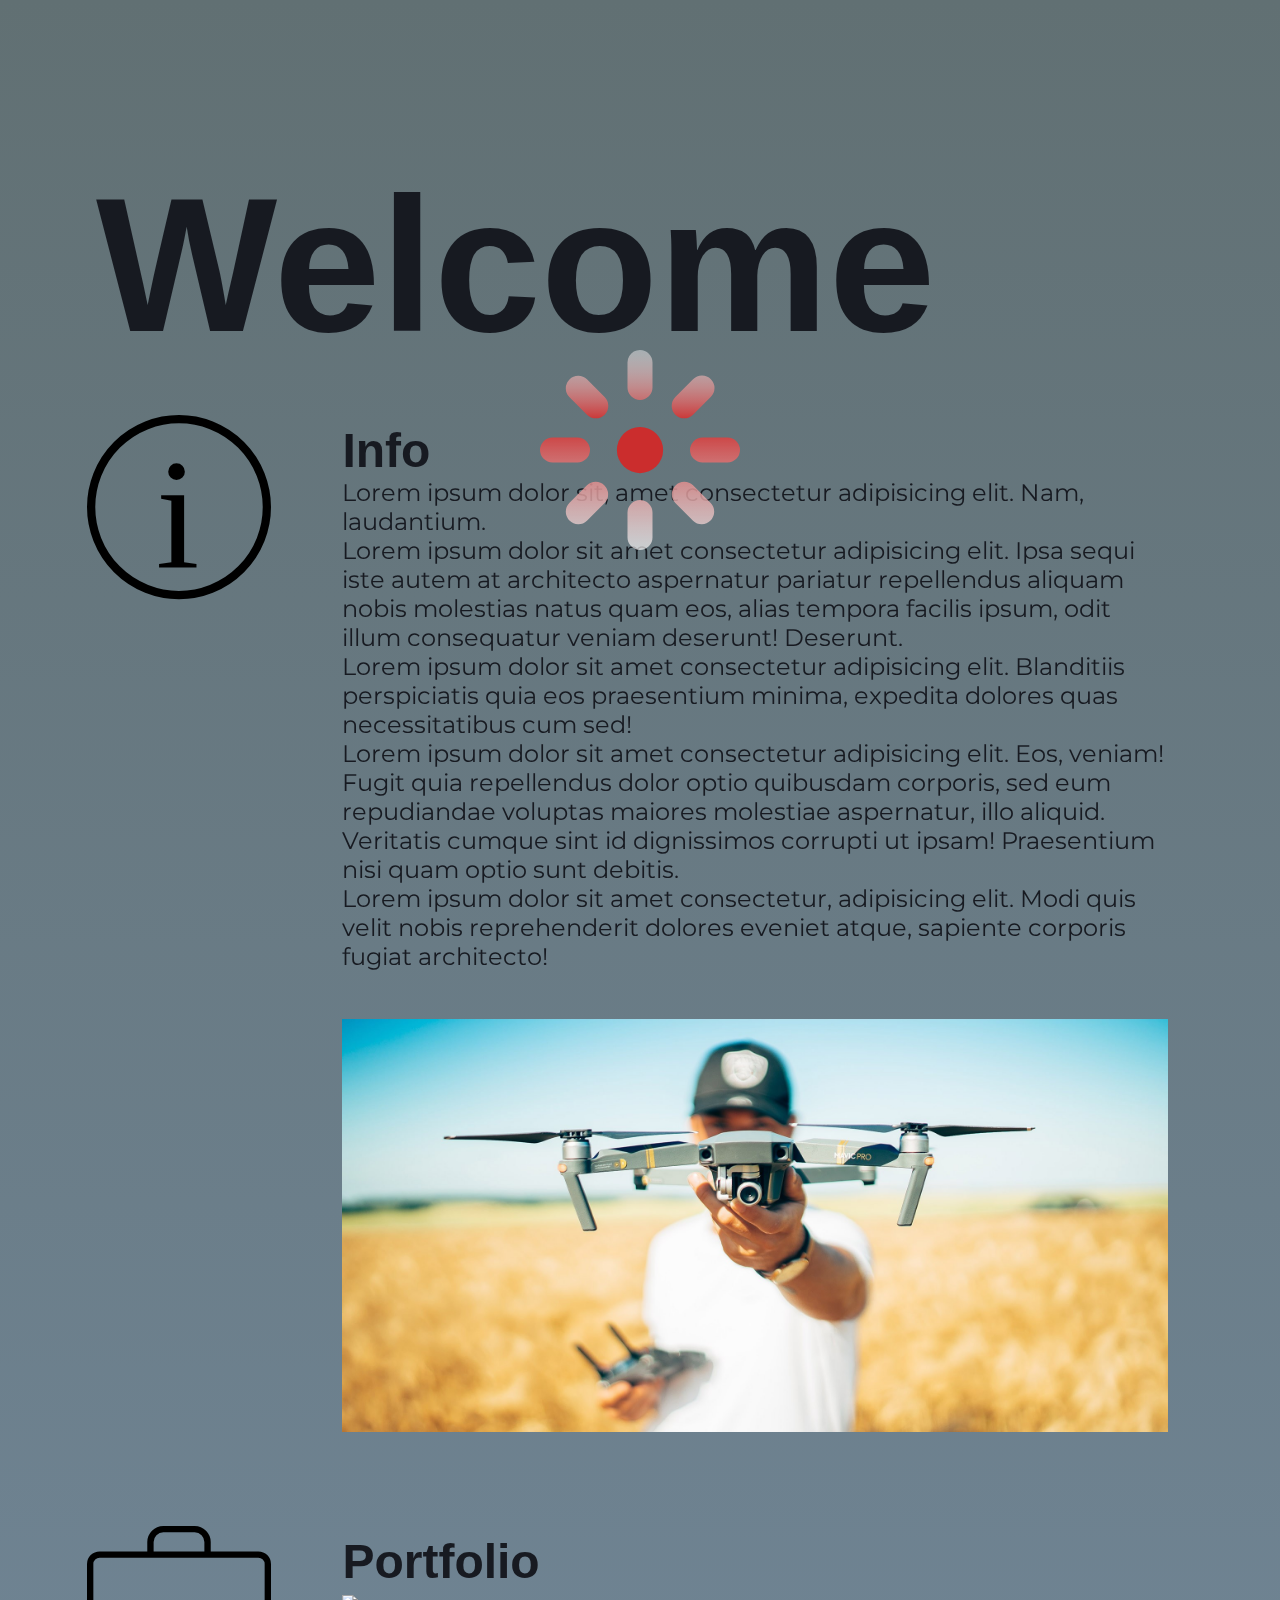
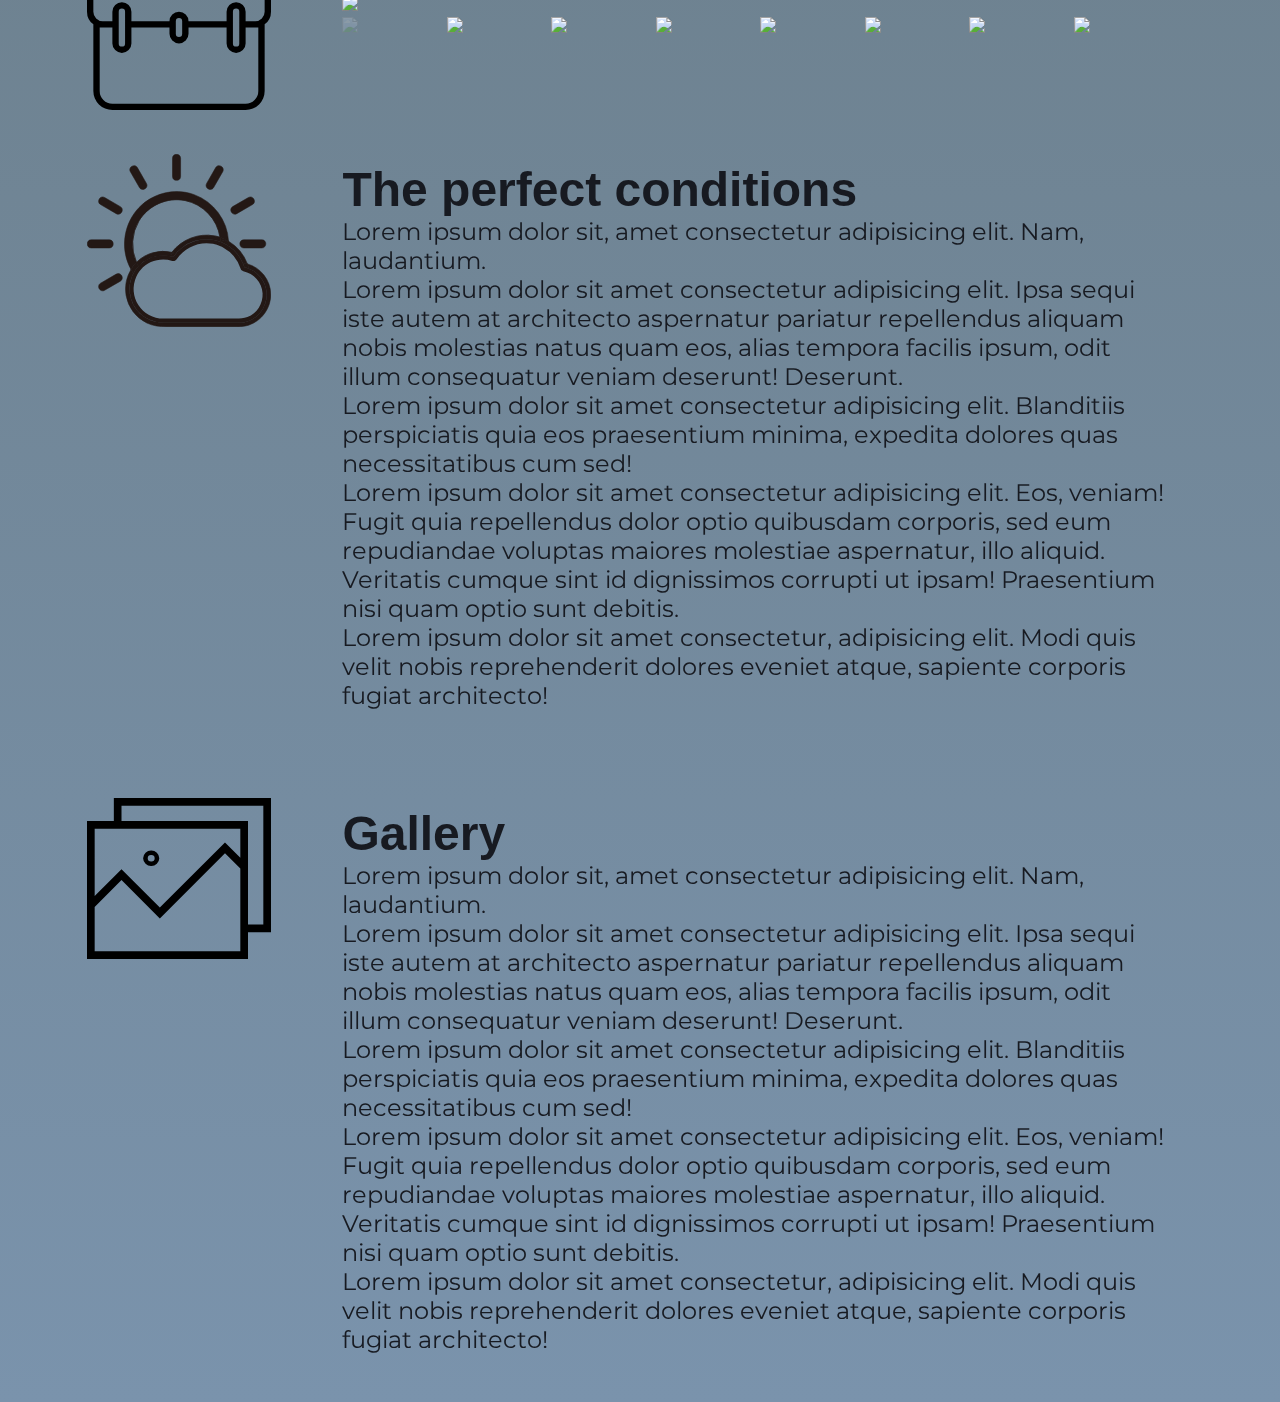
==== index.html @ 98a45d49 "bildspel och animationer" ====
<!DOCTYPE html>
<html lang="en">
  <head>
    <meta charset="UTF-8" />
    <meta name="viewport" content="width=device-width, initial-scale=1.0" />
    <meta http-equiv="X-UA-Compatible" content="ie=edge" />
    <title>ReC Photography</title>
    <link rel="stylesheet" href="./style.css" />
    <link rel="stylesheet" href="https://use.typekit.net/uqi7hgr.css" />
    <link
      href="https://fonts.googleapis.com/css?family=Montserrat&display=swap"
      rel="stylesheet"
    />
  </head>
  <body>
    <div class="preloader">
      <img id="drone" src="./media/drone.svg" alt="" />
      <img id="loading" src="./Media/loading.svg" alt="" />
    </div>

    <div class="video-container">
      <video autoplay loop muted>
        <source src="./media/video/herovideo.mp4" type="video/mp4" />
      </video>
    </div>
    <img id="logo" src="./media/REC.logo.svg" alt="" />
    <h1>Welcome</h1>
    <section>
      <figure>
        <img class="icon" src="./Media/about.svg" />
      </figure>

      <article>
        <h3>Info</h3>

        <p>
          Lorem ipsum dolor sit, amet consectetur adipisicing elit. Nam,
          laudantium.
        </p>
        <p>
          Lorem ipsum dolor sit amet consectetur adipisicing elit. Ipsa sequi
          iste autem at architecto aspernatur pariatur repellendus aliquam nobis
          molestias natus quam eos, alias tempora facilis ipsum, odit illum
          consequatur veniam deserunt! Deserunt.
        </p>
        <p>
          Lorem ipsum dolor sit amet consectetur adipisicing elit. Blanditiis
          perspiciatis quia eos praesentium minima, expedita dolores quas
          necessitatibus cum sed!
        </p>
        <p>
          Lorem ipsum dolor sit amet consectetur adipisicing elit. Eos, veniam!
          Fugit quia repellendus dolor optio quibusdam corporis, sed eum
          repudiandae voluptas maiores molestiae aspernatur, illo aliquid.
          Veritatis cumque sint id dignissimos corrupti ut ipsam! Praesentium
          nisi quam optio sunt debitis.
        </p>
        <p>
          Lorem ipsum dolor sit amet consectetur, adipisicing elit. Modi quis
          velit nobis reprehenderit dolores eveniet atque, sapiente corporis
          fugiat architecto!
        </p>
        <img id="dronepilot" src="./Media/dronepilot.jpg" alt="" />
      </article>
    </section>
    <section>
      <figure>
        <img class="icon" src="./Media/portfolio.svg" />
      </figure>

      <article>
        <h3>Portfolio</h3>

        <div class="portfolio">
          <div class="main-img">
            <img src="media/Gallery/1.jpg" id="current" />
          </div>

          <div class="imgs">
            <img src="media/Gallery/1.jpg" />
            <img src="media/Gallery/2.jpg" />
            <img src="media/Gallery/3.jpg" />
            <img src="media/Gallery/4.jpg" />
            <img src="media/Gallery/5.jpg" />
            <img src="media/Gallery/6.jpg" />
            <img src="media/Gallery/7.jpg" />
            <img src="media/Gallery/8.jpg" />
          </div>
        </div>
      </article>
    </section>
    <section>
      <figure>
        <img class="icon" src="./Media/weather.svg" />
      </figure>

      <article>
        <h3>The perfect conditions</h3>

        <p>
          Lorem ipsum dolor sit, amet consectetur adipisicing elit. Nam,
          laudantium.
        </p>
        <p>
          Lorem ipsum dolor sit amet consectetur adipisicing elit. Ipsa sequi
          iste autem at architecto aspernatur pariatur repellendus aliquam nobis
          molestias natus quam eos, alias tempora facilis ipsum, odit illum
          consequatur veniam deserunt! Deserunt.
        </p>
        <p>
          Lorem ipsum dolor sit amet consectetur adipisicing elit. Blanditiis
          perspiciatis quia eos praesentium minima, expedita dolores quas
          necessitatibus cum sed!
        </p>
        <p>
          Lorem ipsum dolor sit amet consectetur adipisicing elit. Eos, veniam!
          Fugit quia repellendus dolor optio quibusdam corporis, sed eum
          repudiandae voluptas maiores molestiae aspernatur, illo aliquid.
          Veritatis cumque sint id dignissimos corrupti ut ipsam! Praesentium
          nisi quam optio sunt debitis.
        </p>
        <p>
          Lorem ipsum dolor sit amet consectetur, adipisicing elit. Modi quis
          velit nobis reprehenderit dolores eveniet atque, sapiente corporis
          fugiat architecto!
        </p>
      </article>
    </section>
    <section>
      <figure>
        <img class="icon" src="./Media/gallery.svg" />
      </figure>

      <article>
        <h3>Gallery</h3>

        <p>
          Lorem ipsum dolor sit, amet consectetur adipisicing elit. Nam,
          laudantium.
        </p>
        <p>
          Lorem ipsum dolor sit amet consectetur adipisicing elit. Ipsa sequi
          iste autem at architecto aspernatur pariatur repellendus aliquam nobis
          molestias natus quam eos, alias tempora facilis ipsum, odit illum
          consequatur veniam deserunt! Deserunt.
        </p>
        <p>
          Lorem ipsum dolor sit amet consectetur adipisicing elit. Blanditiis
          perspiciatis quia eos praesentium minima, expedita dolores quas
          necessitatibus cum sed!
        </p>
        <p>
          Lorem ipsum dolor sit amet consectetur adipisicing elit. Eos, veniam!
          Fugit quia repellendus dolor optio quibusdam corporis, sed eum
          repudiandae voluptas maiores molestiae aspernatur, illo aliquid.
          Veritatis cumque sint id dignissimos corrupti ut ipsam! Praesentium
          nisi quam optio sunt debitis.
        </p>
        <p>
          Lorem ipsum dolor sit amet consectetur, adipisicing elit. Modi quis
          velit nobis reprehenderit dolores eveniet atque, sapiente corporis
          fugiat architecto!
        </p>
      </article>
    </section>
    <script src="./main.js"></script>
    <script src="./enterView.js"></script>
    <script src="./enterViewSelector.js"></script>
  </body>
</html>
---- style.css ----
* {
  margin: 0;
  padding: 0;
  box-sizing: border-box;
  font-family: termina, sans-serif;
  color: #171a21;
}
body {
  background: linear-gradient(to bottom, #617073 0%, #7a93ac 100%);
}
.preloader {
  position: fixed;
  top: 0;
  width: 100vw;
  height: 100%;
  background-color: linear-gradient(to bottom, #90dffe 0%, #38a3d1 100%);
  background-image: url(./media/idskar.jpg);
  background-size: cover;
  background-position: center;
  background-repeat: no-repeat;
  display: flex;
  justify-content: center;
  align-items: center;
  transition: opacity 0.5s ease;
}

.preloader #drone {
  height: 100px;
  animation: drone 2.5s ease infinite alternate;
  position: fixed;
}

@keyframes drone {
  from {
    transform: translateY(-450px);
  }
  to {
    transform: translateY(-350px);
  }
}
.preloader #loading {
  height: 200px;
  position: fixed;
  -webkit-animation: rotate-scale-down 3s ease-in-out infinite both;
  animation: rotate-scale-down 3s ease-in-out infinite both;
}
@-webkit-keyframes rotate-scale-down {
  0% {
    -webkit-transform: scale(1) rotateZ(0);
    transform: scale(1) rotateZ(0);
  }
  50% {
    -webkit-transform: scale(0.5) rotateZ(180deg);
    transform: scale(0.5) rotateZ(180deg);
  }
  100% {
    -webkit-transform: scale(1) rotateZ(360deg);
    transform: scale(1) rotateZ(360deg);
  }
}
@keyframes rotate-scale-down {
  0% {
    -webkit-transform: scale(1) rotateZ(0);
    transform: scale(1) rotateZ(0);
  }
  50% {
    -webkit-transform: scale(0.5) rotateZ(180deg);
    transform: scale(0.5) rotateZ(180deg);
  }
  100% {
    -webkit-transform: scale(1) rotateZ(360deg);
    transform: scale(1) rotateZ(360deg);
  }
}

.preloader-finish {
  opacity: 0;
  pointer-events: none;
}
body > div.video-container {
  width: 100%;
  height: 100%;
}
body > div.video-container > video {
  width: 100%;
  height: 100%;
  max-height: 100vh;
}
#logo {
  position: absolute;
  max-width: 400px;
  position: -webkit-sticky;
  left: 50%;
  transform: translate(-50%, -110%);
}

section {
  display: grid;
  grid-template-columns: 20% auto;
  max-width: 90%;
  margin: auto;
}

figure {
  margin: 0;
  text-align: center;
}
article {
  padding: 2em;
  font-size: 1.5em;
}
h1 {
  font-size: 15vw;

  display: grid;
  grid-template-columns: auto;
  max-width: 85%;
  margin: auto;
}
h3 {
  font-size: 2em;
}
.focus-in-expand {
  -webkit-animation: focus-in-expand 0.8s cubic-bezier(0.25, 0.46, 0.45, 0.94)
    both;
  animation: focus-in-expand 0.8s cubic-bezier(0.25, 0.46, 0.45, 0.94) both;
}
@-webkit-keyframes focus-in-expand {
  0% {
    letter-spacing: -0.5em;
    -webkit-filter: blur(12px);
    filter: blur(12px);
    opacity: 0;
  }
  100% {
    -webkit-filter: blur(0px);
    filter: blur(0px);
    opacity: 1;
  }
}
@keyframes focus-in-expand {
  0% {
    letter-spacing: -0.5em;
    -webkit-filter: blur(12px);
    filter: blur(12px);
    opacity: 0;
  }
  100% {
    -webkit-filter: blur(0px);
    filter: blur(0px);
    opacity: 1;
  }
}

p {
  font-size: 1em;
  font-family: "Montserrat", sans-serif;
}

#dronepilot {
  width: 100%;
  max-width: 1200px;
  padding-top: 2em;
}

.icon {
  width: 80%;
  max-width: 200px;
  position: sticky;
  position: -webkit-sticky;
  top: 150px;
  padding-top: 40px;
  z-index: -1;
}

.entered {
  -webkit-animation: slide-in-bl 1s cubic-bezier(0.25, 0.46, 0.45, 0.94) 0.5s
    both;
  animation: slide-in-bl 1s cubic-bezier(0.25, 0.46, 0.45, 0.94) 0.5s both;
}

@-webkit-keyframes slide-in-bl {
  0% {
    -webkit-transform: translateY(1000px) translateX(-1000px);
    transform: translateY(1000px) translateX(-1000px);
    opacity: 0;
  }
  100% {
    -webkit-transform: translateY(0) translateX(0);
    transform: translateY(0) translateX(0);
    opacity: 1;
  }
}
@keyframes slide-in-bl {
  0% {
    -webkit-transform: translateY(1000px) translateX(-1000px);
    transform: translateY(1000px) translateX(-1000px);
    opacity: 0;
  }
  100% {
    -webkit-transform: translateY(0) translateX(0);
    transform: translateY(0) translateX(0);
    opacity: 1;
  }
}
.portfolio {
  max-width: 1200px;
}

.main-img img,
.imgs img {
  width: 100%;
}

.imgs {
  display: grid;
  grid-template-columns: repeat(8, 1fr);
  grid-gap: 10px 10px;
}

.imgs img {
  cursor: pointer;
}

@keyframes fadeIn {
  to {
    opacity: 1;
  }
}

.fade-in {
  opacity: 0;
  animation: fadeIn 0.5s ease-in 1 forwards;
}
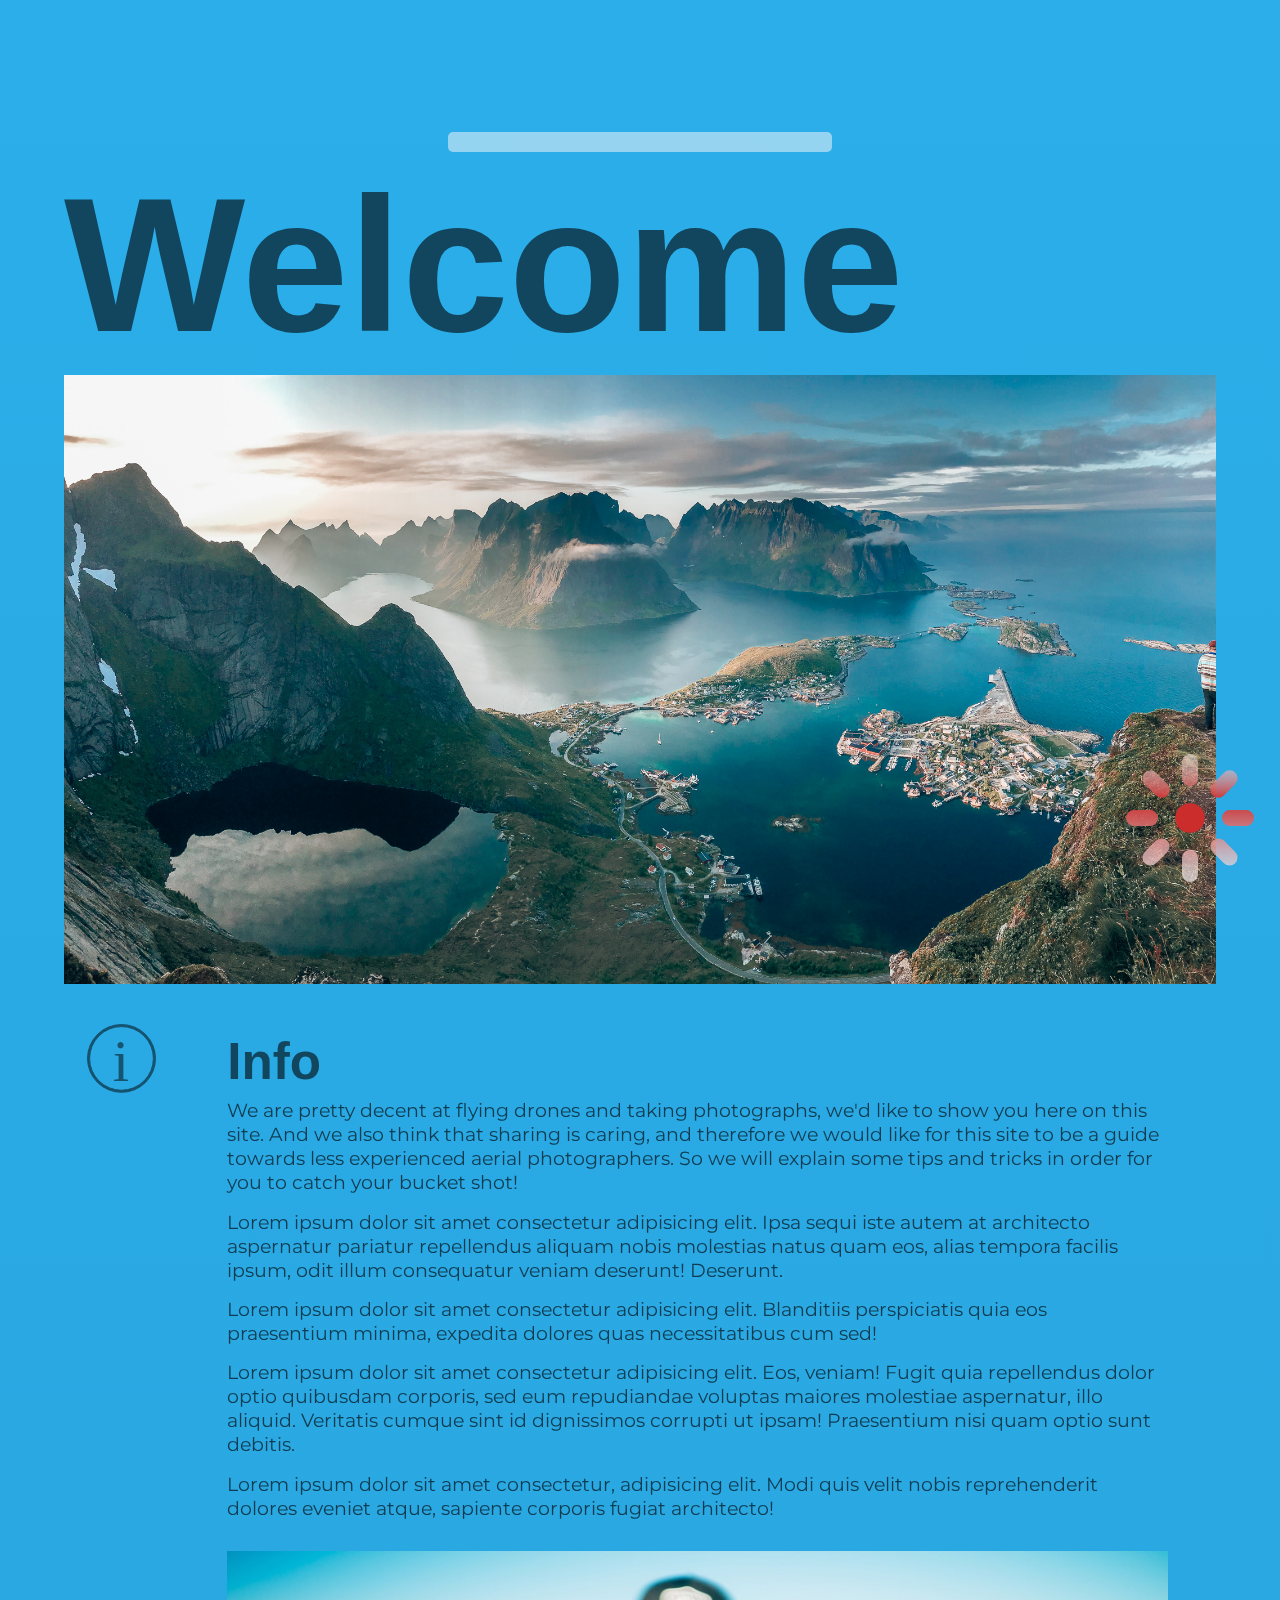
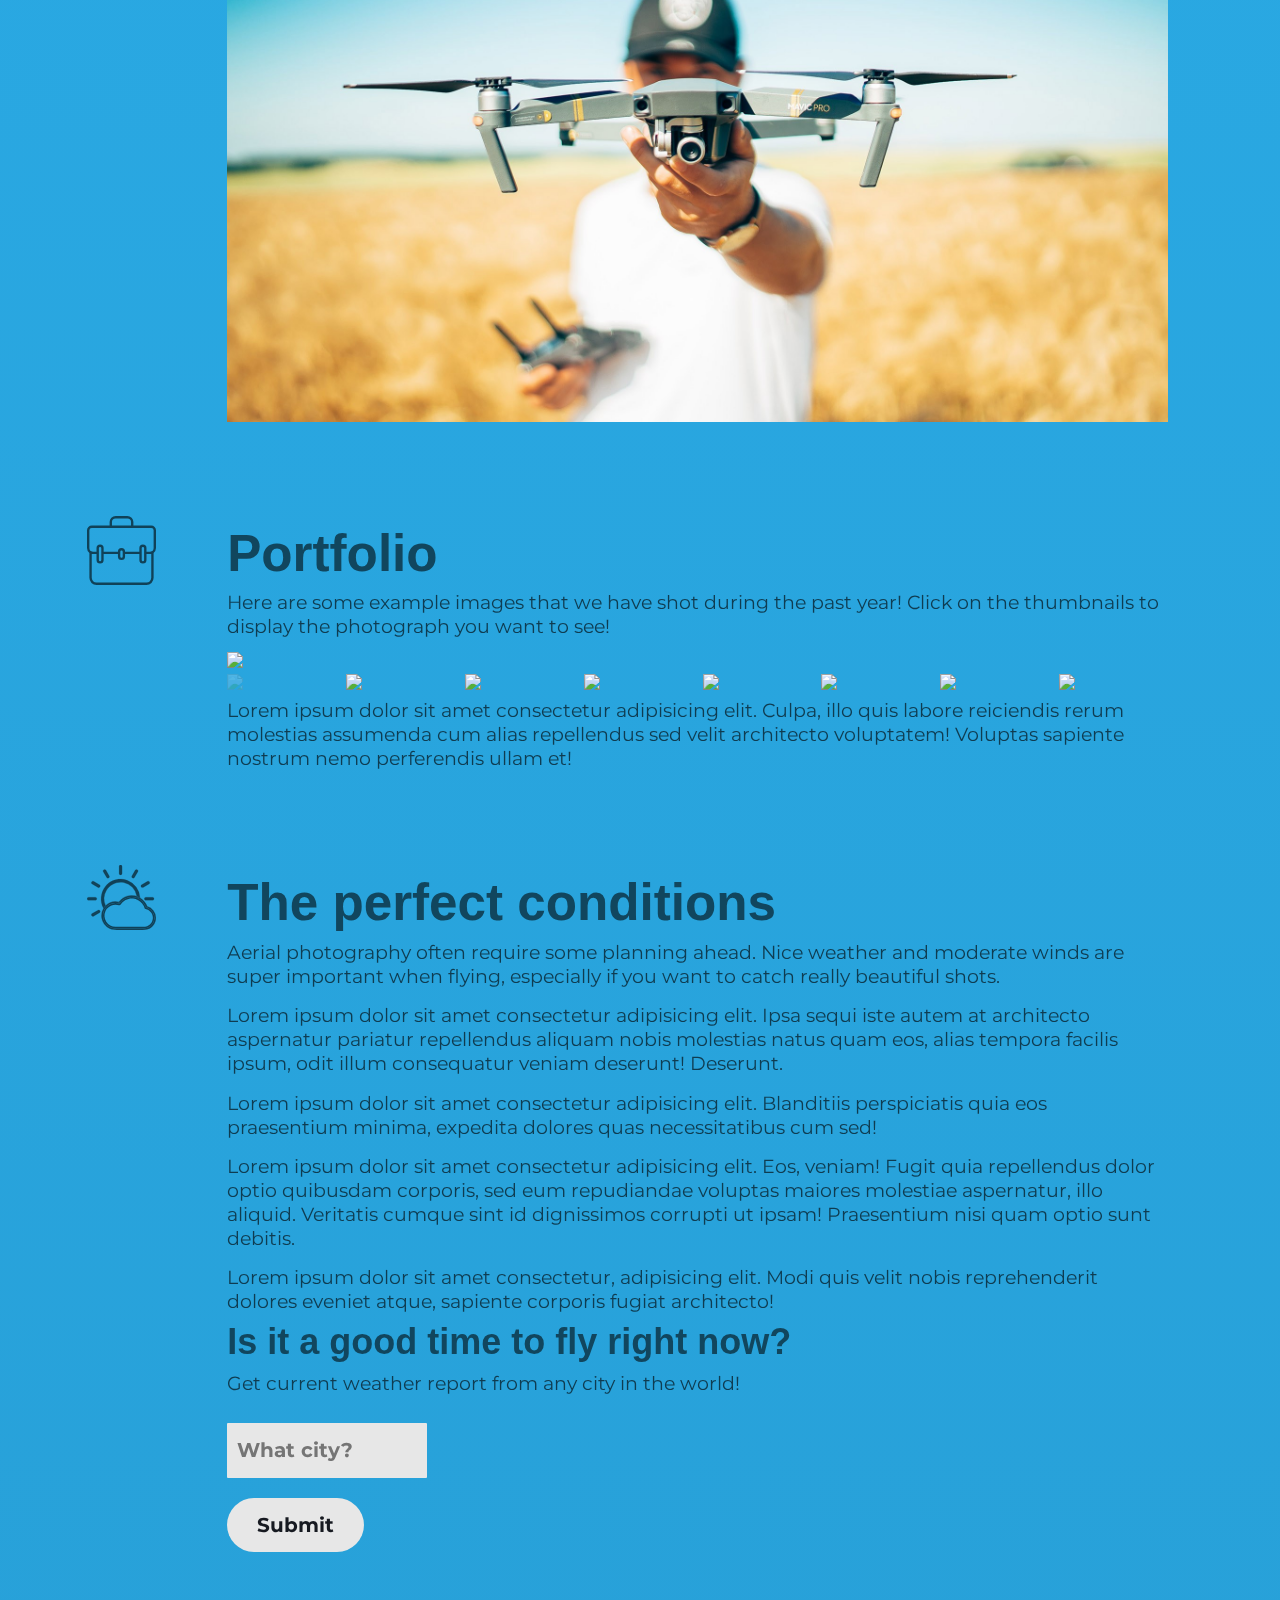
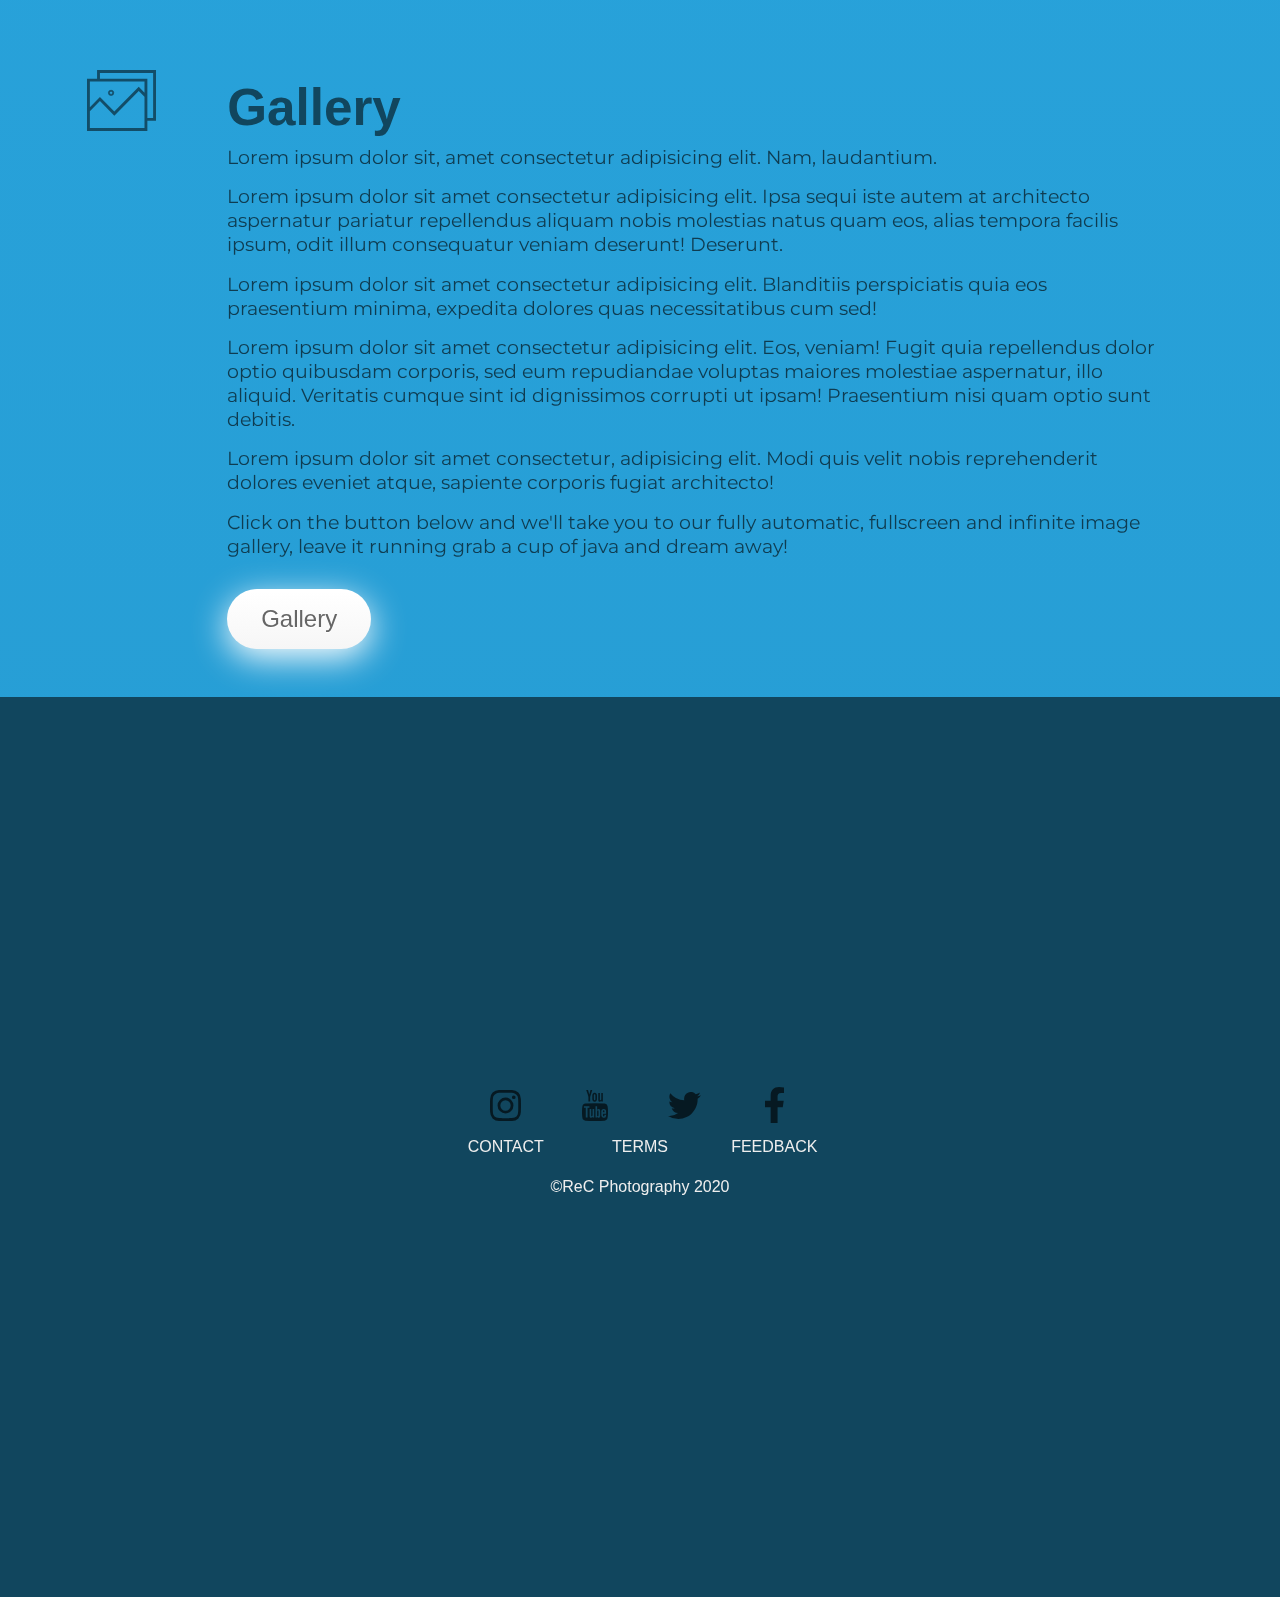
==== commit bd61791c: "Nästan klar" ====
--- a/index.html
+++ b/index.html
@@ -25,6 +25,7 @@
     </div>
     <img id="logo" src="./media/REC.logo.svg" alt="" />
     <h1>Welcome</h1>
+    <img id="lofot" src="./Media/lofot.jpg" alt="" />
     <section>
       <figure>
         <img class="icon" src="./Media/about.svg" />
@@ -34,8 +35,7 @@
         <h3>Info</h3>
 
         <p>
-          Lorem ipsum dolor sit, amet consectetur adipisicing elit. Nam,
-          laudantium.
+          We are pretty decent at flying drones and taking photographs, we'd like to show you here on this site. And we also think that sharing is caring, and therefore we would like for this site to be a guide towards less experienced aerial photographers. So we will explain some tips and tricks in order for you to catch your bucket shot!
         </p>
         <p>
           Lorem ipsum dolor sit amet consectetur adipisicing elit. Ipsa sequi
@@ -70,6 +70,7 @@
 
       <article>
         <h3>Portfolio</h3>
+        <p>Here are some example images that we have shot during the past year! Click on the thumbnails to display the photograph you want to see!</p>
 
         <div class="portfolio">
           <div class="main-img">
@@ -87,6 +88,7 @@
             <img src="media/Gallery/8.jpg" />
           </div>
         </div>
+        <p>Lorem ipsum dolor sit amet consectetur adipisicing elit. Culpa, illo quis labore reiciendis rerum molestias assumenda cum alias repellendus sed velit architecto voluptatem! Voluptas sapiente nostrum nemo perferendis ullam et!</p>
       </article>
     </section>
     <section>
@@ -98,8 +100,7 @@
         <h3>The perfect conditions</h3>
 
         <p>
-          Lorem ipsum dolor sit, amet consectetur adipisicing elit. Nam,
-          laudantium.
+            Aerial photography often require some planning ahead. Nice weather and moderate winds are super important when flying, especially if you want to catch really beautiful shots.
         </p>
         <p>
           Lorem ipsum dolor sit amet consectetur adipisicing elit. Ipsa sequi
@@ -124,8 +125,29 @@
           velit nobis reprehenderit dolores eveniet atque, sapiente corporis
           fugiat architecto!
         </p>
-      </article>
-    </section>
+     
+<div>
+  <h2>Is it a good time to fly right now?</h2>
+    <p class="main">
+      Get current weather report from any city in the world!
+    </p>
+    <div class="input">
+      <input type="text" placeholder="What city?" class="input_text" />
+    </div>
+    <div class="button">
+      <input type="submit" value="Submit" class="submit" />
+    </div>
+
+    <div class="container">
+      <p class="wind"></p>
+        <p class="name" id="name"></p>
+        <p class="temp"></p>
+        <img class="weathericon" src="" />
+        <p class="desc"></p>
+    </div>
+ </article>
+    </section>
+
     <section>
       <figure>
         <img class="icon" src="./Media/gallery.svg" />
@@ -161,10 +183,41 @@
           velit nobis reprehenderit dolores eveniet atque, sapiente corporis
           fugiat architecto!
         </p>
+        <p>Click on the button below and we'll take you to our fully automatic, fullscreen and infinite image gallery, leave it running grab a cup of java and dream away!</p>
+        <a href="./gallery.html" class="myButton">Gallery</a>
       </article>
     </section>
+   <footer>
+
+      <div class="parent">
+        <div class="div1"><a href="#"
+          ><img src="Media/instagram.svg" alt="Instagram logo"
+        /></a></div>
+        <div class="div2"><a href="#"
+          ><img src="Media/youtube.svg" alt="Youtube logo"
+        /></a></div>
+        <div class="div3"><a href="#"
+          ><img src="Media/twitter.svg" alt="Twitter logo"
+        /></a></div>
+        <div class="div4"><a href="#"
+          ><img src="Media/facebook.svg" alt="Fackebook logo"
+        /></a></div>
+        <div class="div5"><a href="#">CONTACT</a></article></div>
+        <div class="div6"><a href="#">TERMS</a></article></div>
+        <div class="div7"><a href="#">FEEDBACK</a></article></div>
+        <div class="div8"><a class="dark" href="http://ajstockholmab.se/index.html"
+          >©ReC Photography 2020</a</div>
+        </div>
+
+
+
+
+
+    </footer>
     <script src="./main.js"></script>
     <script src="./enterView.js"></script>
     <script src="./enterViewSelector.js"></script>
+    <script src="./api.js"></script>
+    <script src="./sweetalert2/dist/sweetalert2.all.min.js"></script>
   </body>
 </html>
--- a/style.css
+++ b/style.css
@@ -5,8 +5,9 @@
   font-family: termina, sans-serif;
   color: #171a21;
 }
+
 body {
-  background: linear-gradient(to bottom, #617073 0%, #7a93ac 100%);
+  background: linear-gradient(to bottom, #2baeea 0%, #269bd1 100%);
 }
 .preloader {
   position: fixed;
@@ -25,22 +26,28 @@
 }
 
 .preloader #drone {
-  height: 100px;
-  animation: drone 2.5s ease infinite alternate;
+  width: 100%;
+  max-width: 20%;
+  animation: drone 2.5s ease alternate infinite;
   position: fixed;
+  top: 100px;
 }
 
 @keyframes drone {
   from {
-    transform: translateY(-450px);
+    transform: translateY(-0px);
   }
   to {
-    transform: translateY(-350px);
-  }
-}
+    transform: translateY(-50px);
+  }
+}
+
 .preloader #loading {
-  height: 200px;
+  width: 100%;
+  max-width: 10%;
   position: fixed;
+  bottom: 2%;
+  right: 2%;
   -webkit-animation: rotate-scale-down 3s ease-in-out infinite both;
   animation: rotate-scale-down 3s ease-in-out infinite both;
 }
@@ -88,15 +95,24 @@
 }
 #logo {
   position: absolute;
-  max-width: 400px;
+  width: 100%;
+  max-width: 30%;
   position: -webkit-sticky;
   left: 50%;
   transform: translate(-50%, -110%);
-}
-
+  background-color: rgba(255, 250, 250, 0.5);
+  border-radius: 5px;
+  padding: 10px;
+}
+#lofot {
+  display: block;
+  margin-left: auto;
+  margin-right: auto;
+  max-width: 90%;
+}
 section {
   display: grid;
-  grid-template-columns: 20% auto;
+  grid-template-columns: 10% auto;
   max-width: 90%;
   margin: auto;
 }
@@ -104,6 +120,7 @@
 figure {
   margin: 0;
   text-align: center;
+  z-index: -2;
 }
 article {
   padding: 2em;
@@ -111,23 +128,25 @@
 }
 h1 {
   font-size: 15vw;
-
-  display: grid;
-  grid-template-columns: auto;
-  max-width: 85%;
-  margin: auto;
+  margin-left: auto;
+  margin-right: auto;
+  max-width: 90%;
+  color: #11465e;
+}
+h2 {
+  color: #11465e;
 }
 h3 {
-  font-size: 2em;
+  font-size: 4vw;
+  color: #11465e;
 }
 .focus-in-expand {
-  -webkit-animation: focus-in-expand 0.8s cubic-bezier(0.25, 0.46, 0.45, 0.94)
+  -webkit-animation: text-focus-in 1s cubic-bezier(0.55, 0.085, 0.68, 0.53) 1s
     both;
-  animation: focus-in-expand 0.8s cubic-bezier(0.25, 0.46, 0.45, 0.94) both;
-}
-@-webkit-keyframes focus-in-expand {
-  0% {
-    letter-spacing: -0.5em;
+  animation: text-focus-in 1s cubic-bezier(0.55, 0.085, 0.68, 0.53) 1s both;
+}
+@-webkit-keyframes text-focus-in {
+  0% {
     -webkit-filter: blur(12px);
     filter: blur(12px);
     opacity: 0;
@@ -138,9 +157,8 @@
     opacity: 1;
   }
 }
-@keyframes focus-in-expand {
-  0% {
-    letter-spacing: -0.5em;
+@keyframes text-focus-in {
+  0% {
     -webkit-filter: blur(12px);
     filter: blur(12px);
     opacity: 0;
@@ -153,23 +171,27 @@
 }
 
 p {
-  font-size: 1em;
+  font-size: 1.5vw;
   font-family: "Montserrat", sans-serif;
+  padding-top: 0.4em;
+  padding-bottom: 0.4em;
+  color: #0f3c51;
 }
 
 #dronepilot {
   width: 100%;
   max-width: 1200px;
-  padding-top: 2em;
+  padding-top: 1em;
 }
 
 .icon {
   width: 80%;
-  max-width: 200px;
+  max-width: 60%;
   position: sticky;
   position: -webkit-sticky;
   top: 150px;
   padding-top: 40px;
+  padding-bottom: 40px;
   z-index: -1;
 }
 
@@ -204,7 +226,7 @@
   }
 }
 .portfolio {
-  max-width: 1200px;
+  max-width: 110vh;
 }
 
 .main-img img,
@@ -232,3 +254,120 @@
   opacity: 0;
   animation: fadeIn 0.5s ease-in 1 forwards;
 }
+.myButton {
+  box-shadow: 0px 9px 35px 0px #ffffff;
+  background: linear-gradient(to bottom, #ffffff 5%, #f6f6f6 100%);
+  background-color: #ffffff;
+  border-radius: 42px;
+  display: inline-block;
+  cursor: pointer;
+  color: #666666;
+  padding: 16px 34px;
+  text-decoration: none;
+  text-shadow: 0px 1px 0px #ffffff;
+  margin-top: 1em;
+}
+.myButton:hover {
+  background: linear-gradient(to bottom, #f6f6f6 5%, #ffffff 100%);
+  background-color: #f6f6f6;
+}
+.myButton:active {
+  position: relative;
+  top: 1px;
+}
+input[type="submit"] {
+  padding: 15px 30px;
+  background: #e7e7e7;
+  border: none;
+  border-radius: 50px;
+  font-family: "Montserrat", sans-serif;
+  font-weight: bold;
+  font-size: 20px;
+  margin-left: auto;
+  margin-right: auto;
+  margin-top: 20px;
+}
+
+.input input[type="text"] {
+  width: 200px;
+  height: 55px;
+  padding: 5px 10px;
+  background: #e7e7e7;
+  border: none;
+  border-radius: 1px;
+  font-family: "Montserrat", sans-serif;
+  font-weight: bold;
+  font-size: 20px;
+  margin-top: 20px;
+}
+
+div.container {
+  display: grid;
+  grid-template-columns: repeat(4, 1fr);
+  grid-template-rows: repeat(2, 1fr);
+  grid-column-gap: 0px;
+  grid-row-gap: 0px;
+}
+
+.name {
+  grid-area: 1 / 1 / 2 / 3;
+}
+.nation {
+  grid-area: 1 / 1 / 2 / 4;
+}
+.temp {
+  grid-area: 2 / 1 / 3 / 2;
+}
+.weathericon {
+  grid-area: 2 / 2 / 3 / 3;
+}
+.desc {
+  grid-area: 2 / 3 / 3 / 4;
+}
+.wind {
+  grid-area: 2 / 4 / 3 / 5;
+}
+
+footer {
+  width: 100%;
+  height: 100vh;
+  background-color: #11465e;
+  display: flex;
+  justify-content: center;
+  align-items: center;
+}
+.parent {
+  display: inline-grid;
+  grid-template-columns: repeat(4, 1fr);
+  grid-template-rows: repeat(3, 1fr);
+  place-items: center center;
+}
+
+.div1 {
+  grid-area: 1 / 1 / 2 / 2;
+}
+.div2 {
+  grid-area: 1 / 2 / 2 / 3;
+}
+.div3 {
+  grid-area: 1 / 3 / 2 / 4;
+}
+.div4 {
+  grid-area: 1 / 4 / 2 / 5;
+}
+.div5 {
+  grid-area: 2 / 1 / 3 / 2;
+}
+.div6 {
+  grid-area: 2 / 2 / 3 / 4;
+}
+.div7 {
+  grid-area: 2 / 4 / 3 / 5;
+}
+.div8 {
+  grid-area: 3 / 2 / 4 / 4;
+}
+a {
+  text-decoration: none;
+  color: #eee;
+}
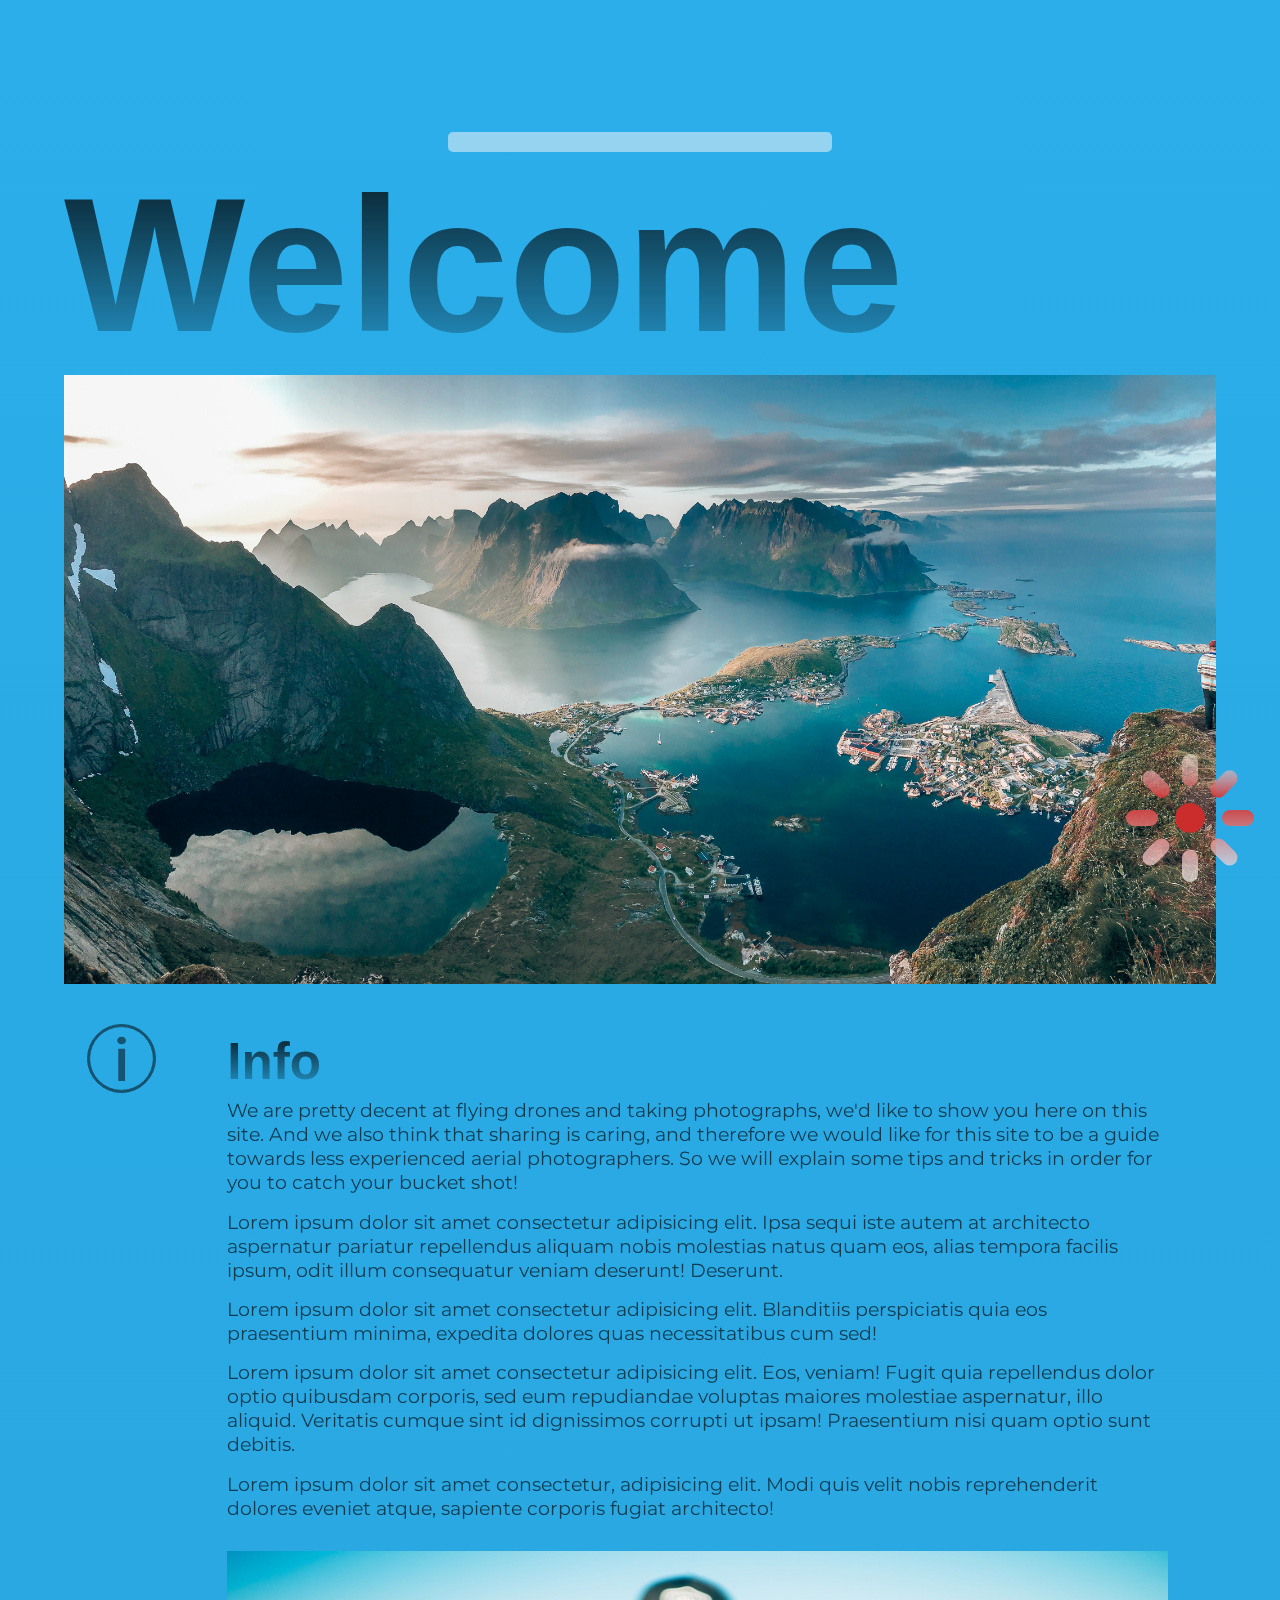
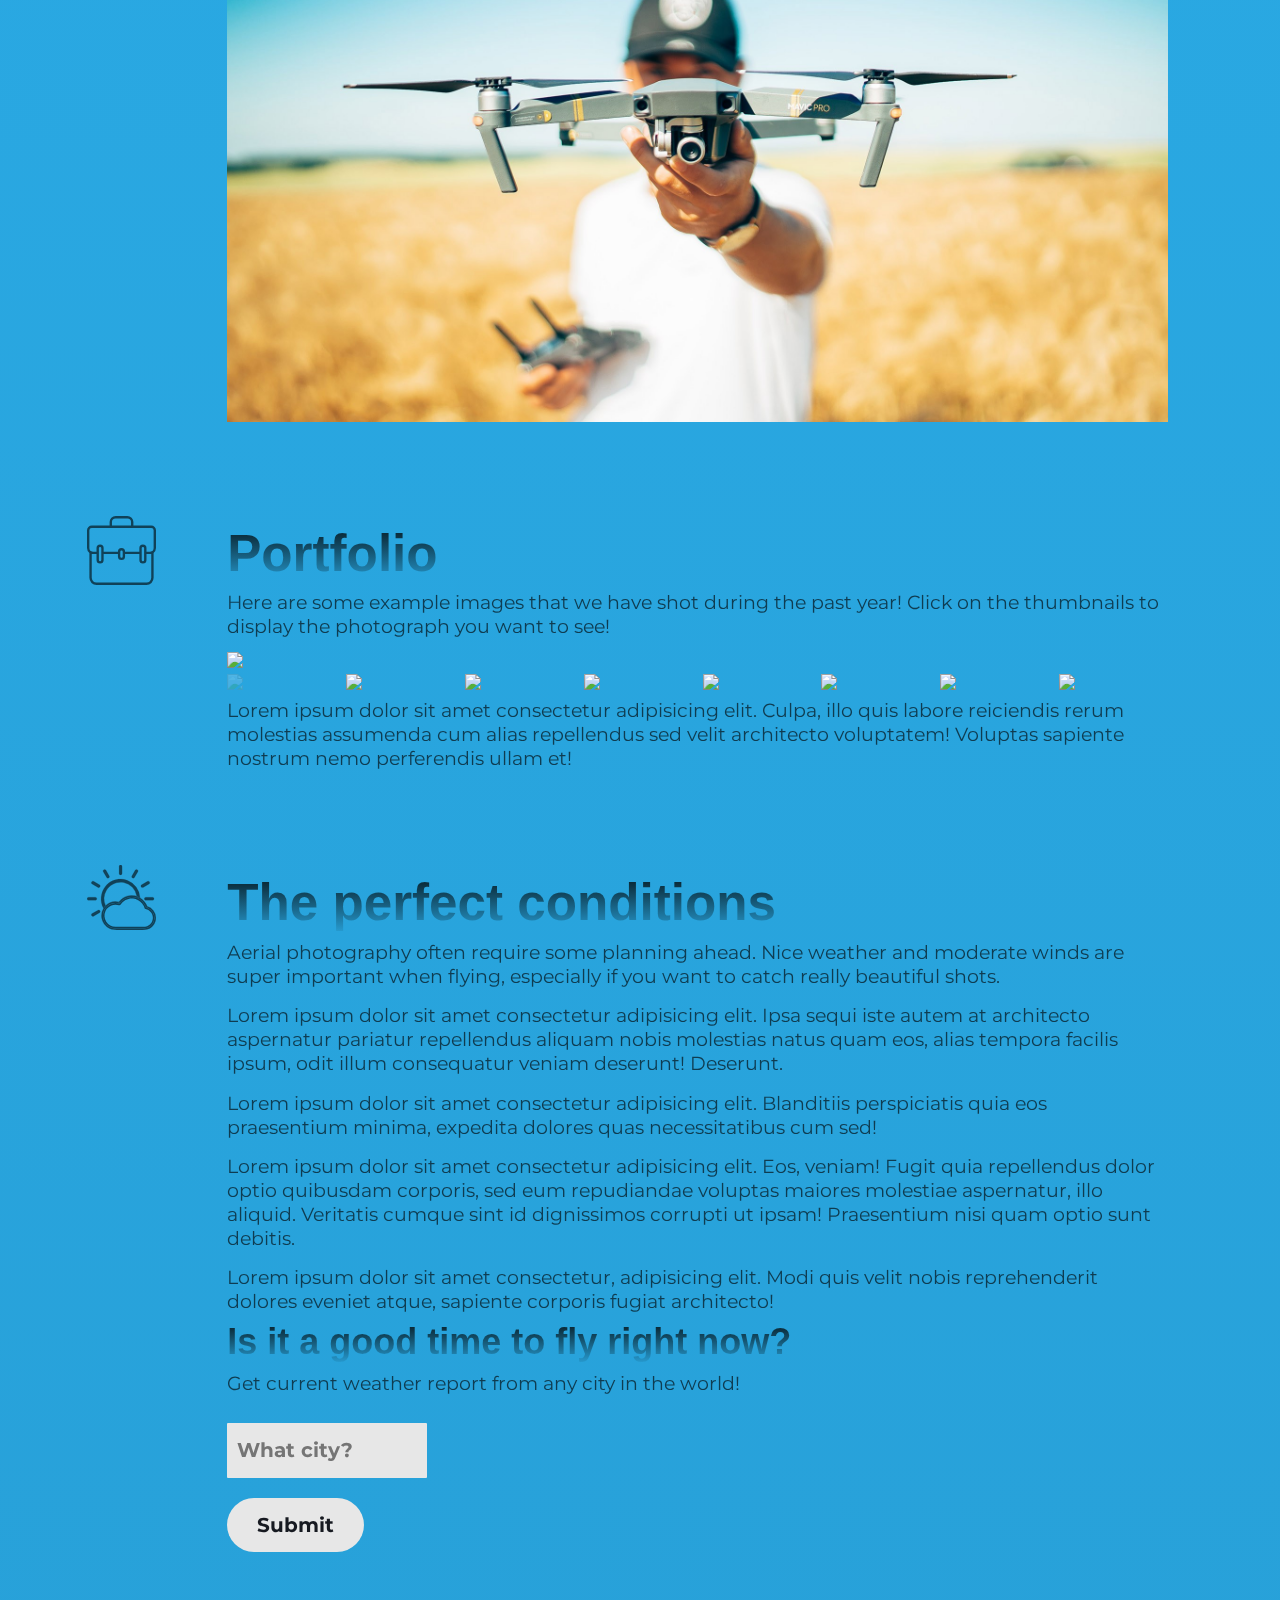
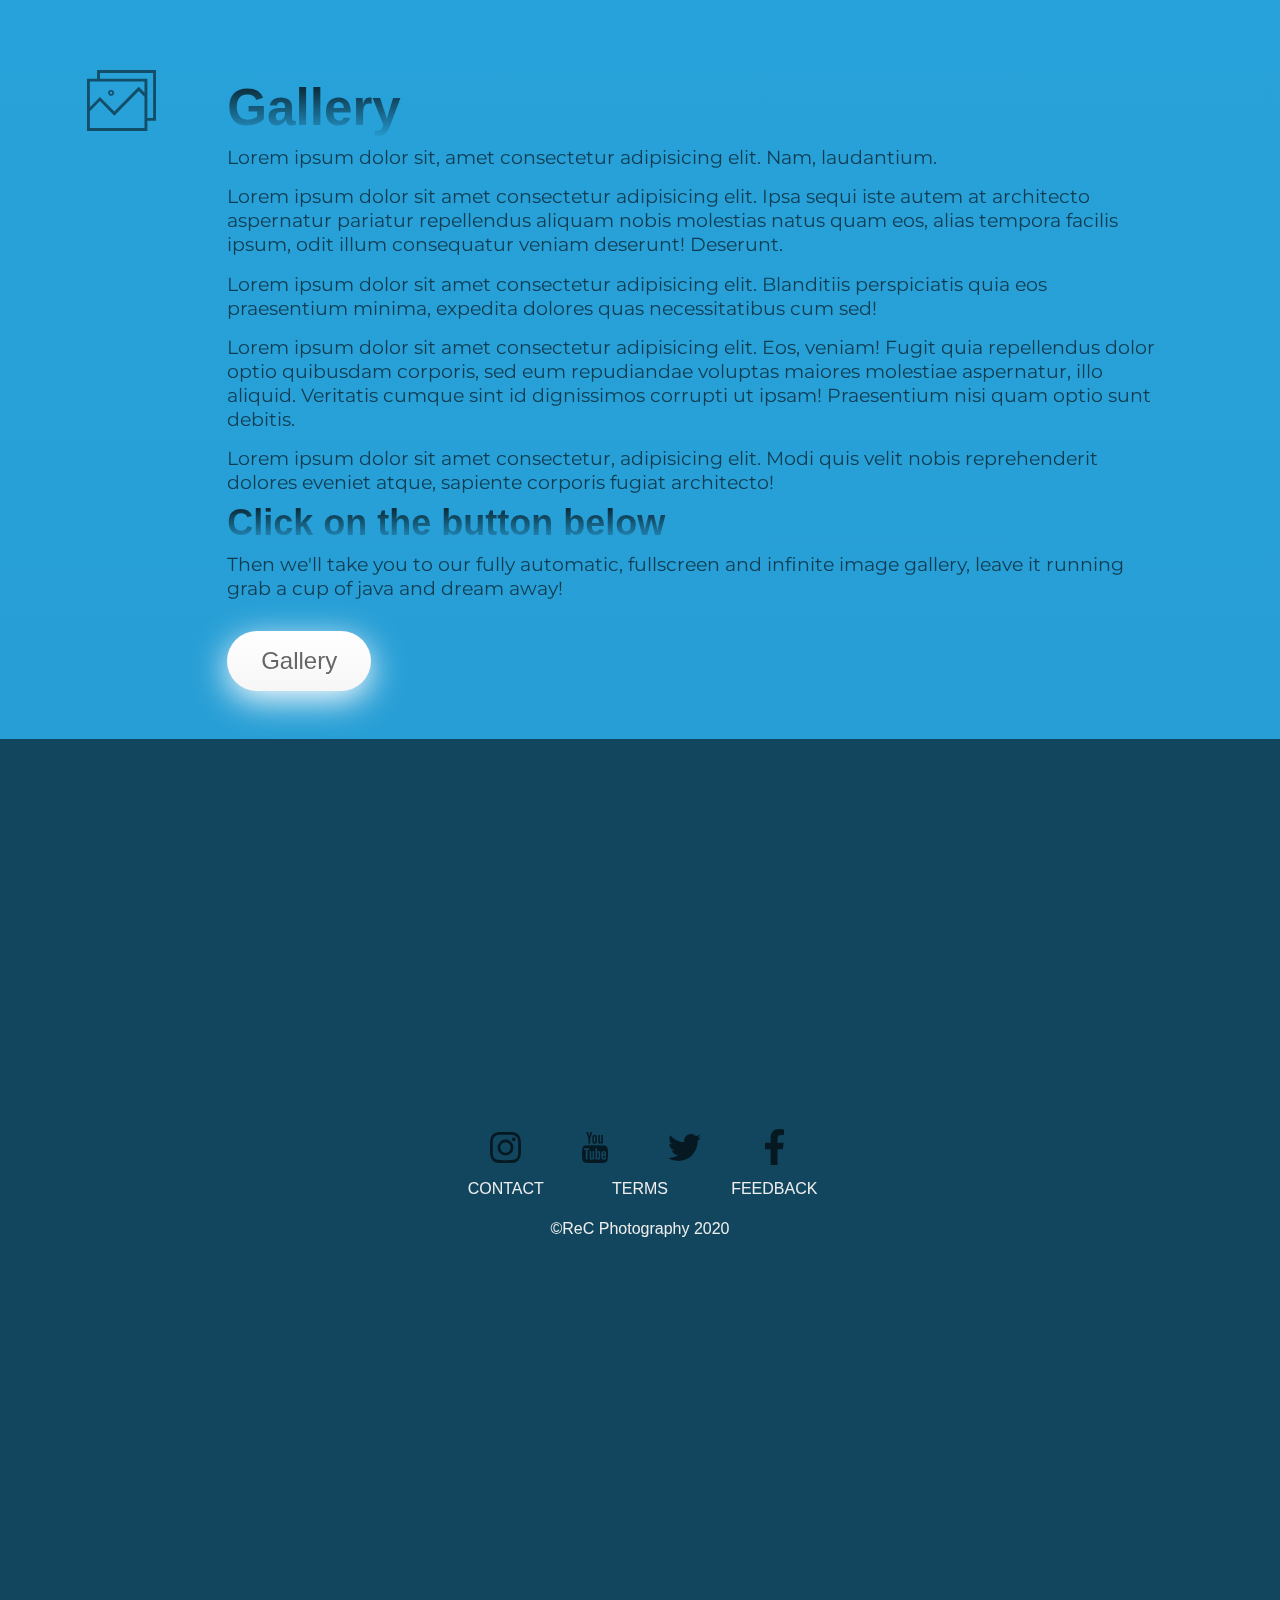
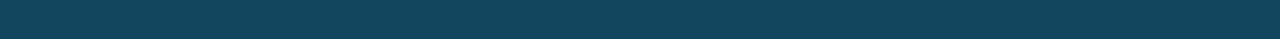
==== commit 06163dfd: "css, updaterad svg" ====
--- a/index.html
+++ b/index.html
@@ -11,6 +11,7 @@
       href="https://fonts.googleapis.com/css?family=Montserrat&display=swap"
       rel="stylesheet"
     />
+    <link rel="stylesheet" href="https://use.typekit.net/cpb6rzs.css">
   </head>
   <body>
     <div class="preloader">
@@ -183,7 +184,8 @@
           velit nobis reprehenderit dolores eveniet atque, sapiente corporis
           fugiat architecto!
         </p>
-        <p>Click on the button below and we'll take you to our fully automatic, fullscreen and infinite image gallery, leave it running grab a cup of java and dream away!</p>
+        <h2>Click on the button below</h2>
+        <p>Then we'll take you to our fully automatic, fullscreen and infinite image gallery, leave it running grab a cup of java and dream away!</p>
         <a href="./gallery.html" class="myButton">Gallery</a>
       </article>
     </section>
--- a/style.css
+++ b/style.css
@@ -131,14 +131,21 @@
   margin-left: auto;
   margin-right: auto;
   max-width: 90%;
-  color: #11465e;
-}
+  background: -webkit-linear-gradient(#06171e, #269bd1);
+  -webkit-background-clip: text;
+  -webkit-text-fill-color: transparent;
+}
+
 h2 {
-  color: #11465e;
+  background: -webkit-linear-gradient(#06171e, #269bd1);
+  -webkit-background-clip: text;
+  -webkit-text-fill-color: transparent;
 }
 h3 {
   font-size: 4vw;
-  color: #11465e;
+  background: -webkit-linear-gradient(#06171e, #269bd1);
+  -webkit-background-clip: text;
+  -webkit-text-fill-color: transparent;
 }
 .focus-in-expand {
   -webkit-animation: text-focus-in 1s cubic-bezier(0.55, 0.085, 0.68, 0.53) 1s
